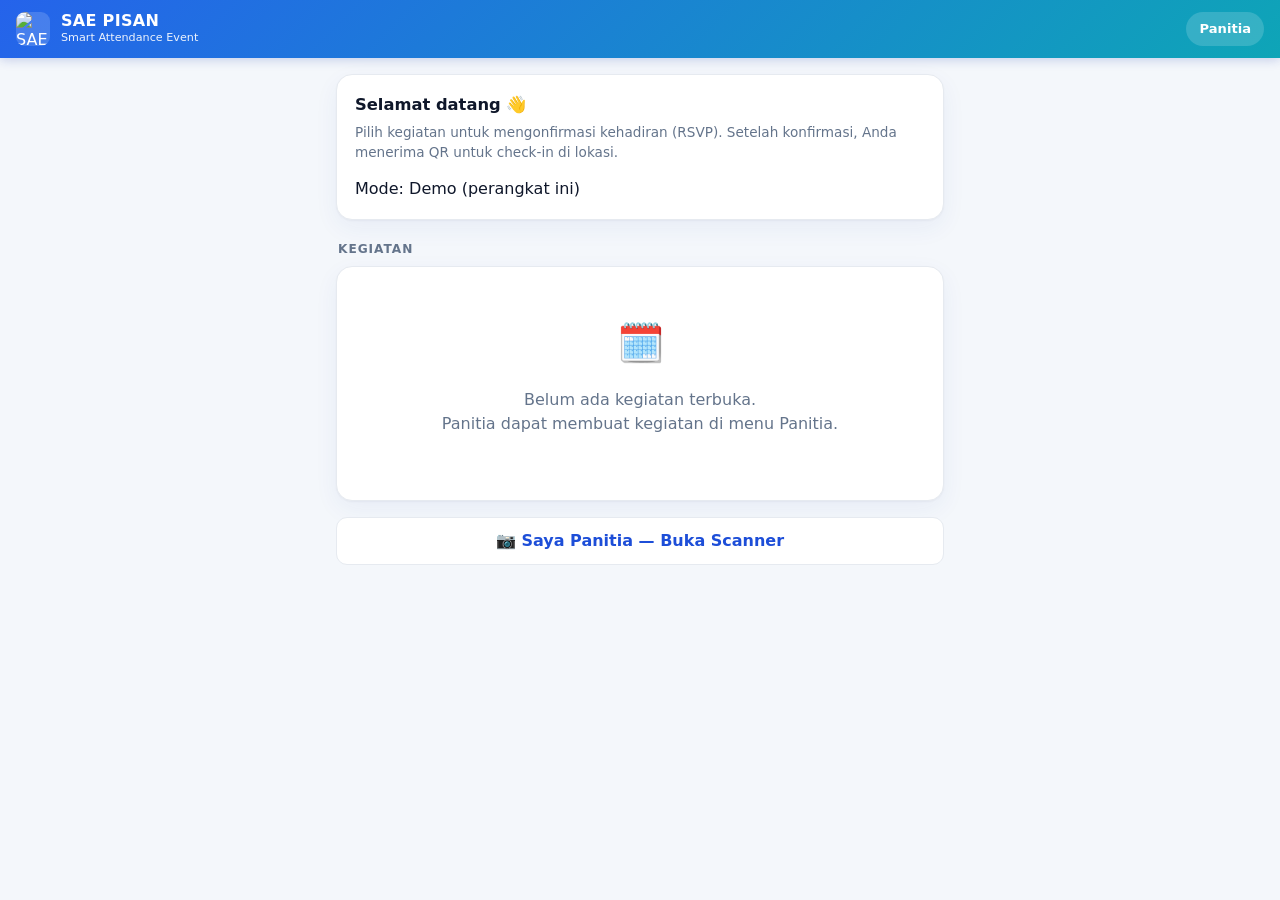
==== index.html @ bbe564cb "Add files via upload" ====
<!DOCTYPE html>
<html lang="id">
<head>
  <meta charset="UTF-8" />
  <meta name="viewport" content="width=device-width, initial-scale=1, viewport-fit=cover" />
  <title>SAE PISAN — Konfirmasi Kehadiran</title>
  <meta name="description" content="SAE PISAN — Smart Attendance Event. Konfirmasi kehadiran & QR peserta." />
  <meta name="theme-color" content="#2563eb" />
  <link rel="manifest" href="./manifest.json" />
  <link rel="icon" href="./icons/icon.svg" type="image/svg+xml" />
  <link rel="apple-touch-icon" href="./icons/icon-192.png" />
  <link rel="stylesheet" href="./styles.css" />
</head>
<body>
  <header class="appbar">
    <img src="./icons/icon.svg" alt="SAE PISAN" />
    <div>
      <div class="t">SAE PISAN</div>
      <div class="s">Smart Attendance Event</div>
    </div>
    <div class="spacer"></div>
    <a class="link" href="./admin.html">Panitia</a>
  </header>

  <main class="wrap" id="app" style="padding:16px 16px 40px"><!-- diisi oleh skrip --></main>

  <script src="./app.js"></script>
  <script src="./qr.js"></script>
  <script>
  (async function () {
    SAE.registerSW();
    const app = document.getElementById('app');
    const ticket = SAE.param('ticket');
    const rsvpId = SAE.param('rsvp') || SAE.param('id');

    if (ticket) return renderTicket(ticket);
    if (rsvpId) return renderRsvp(rsvpId);
    return renderLanding();

    /* --------------------------- LANDING --------------------------- */
    async function renderLanding() {
      let events = [];
      try { events = await SAE.listEvents(); } catch (e) { /* offline */ }
      const list = events.length
        ? events.map((e) => `
            <a class="event-item" href="?rsvp=${encodeURIComponent(e.id)}" style="text-decoration:none;color:inherit">
              <div class="ico">${iconFor(e.jenis)}</div>
              <div class="meta">
                <div class="t">${SAE.esc(e.nama)}</div>
                <div class="d">${SAE.esc(e.tanggal || '')} ${e.lokasi ? '· ' + SAE.esc(e.lokasi) : ''}</div>
              </div>
              <span class="chip">RSVP →</span>
            </a>`).join('')
        : `<div class="empty"><div class="ico">🗓️</div><p>Belum ada kegiatan terbuka.<br/>Panitia dapat membuat kegiatan di menu Panitia.</p></div>`;

      app.innerHTML = `
        <div class="card">
          <h2>Selamat datang 👋</h2>
          <p class="hint">Pilih kegiatan untuk mengonfirmasi kehadiran (RSVP). Setelah konfirmasi, Anda menerima QR untuk check-in di lokasi.</p>
          <span class="mode-pill" style="color:var(--teal-700);background:var(--teal-50)">Mode: ${SAE.modeLabel()}</span>
        </div>
        <div class="section-title">Kegiatan</div>
        <div class="card">${list}</div>
        <div class="btn-row">
          <a class="btn ghost block" href="./checkin.html">📷 Saya Panitia — Buka Scanner</a>
        </div>`;
    }

    /* ----------------------------- RSVP ---------------------------- */
    async function renderRsvp(eventId) {
      let ev = null;
      try { ev = await SAE.getEvent(eventId); } catch (e) { /* ignore */ }
      if (!ev) {
        app.innerHTML = errorCard('Kegiatan tidak ditemukan',
          'Tautan undangan mungkin keliru atau kegiatan sudah dihapus.');
        return;
      }
      app.innerHTML = `
        <div class="card">
          <span class="chip">${iconFor(ev.jenis)} ${SAE.esc(ev.jenis || 'Kegiatan')}</span>
          <h2 style="margin-top:10px">${SAE.esc(ev.nama)}</h2>
          <div class="kv"><span class="k">No. Surat</span><span class="v">${SAE.esc(ev.nomorSurat || '-')}</span></div>
          <div class="kv"><span class="k">Tanggal</span><span class="v">${SAE.esc(ev.tanggal || '-')} ${SAE.esc(ev.waktu || '')}</span></div>
          <div class="kv"><span class="k">Lokasi</span><span class="v">${SAE.esc(ev.lokasi || '-')}</span></div>
          <div class="mt"><button class="btn ghost sm" id="viewPdf">📄 Lihat Surat Undangan</button></div>
        </div>
        <div class="card">
          <h2>Konfirmasi Kehadiran</h2>
          <p class="hint">Isi data berikut. Wajib diisi bertanda <span class="req">*</span>.</p>
          <form id="rsvpForm">
            <div class="field"><label>Nama Lengkap <span class="req">*</span></label><input name="nama" required autocomplete="name" /></div>
            <div class="row">
              <div class="field"><label>NIP / NIK</label><input name="nipNik" inputmode="numeric" autocomplete="off" /></div>
              <div class="field"><label>Jabatan</label><input name="jabatan" /></div>
            </div>
            <div class="field"><label>Instansi <span class="req">*</span></label><input name="instansi" required /></div>
            <div class="row">
              <div class="field"><label>Nomor WhatsApp <span class="req">*</span></label><input name="wa" inputmode="tel" placeholder="0812xxxxxxxx" required /></div>
              <div class="field"><label>Email</label><input name="email" type="email" inputmode="email" placeholder="nama@email.com" /></div>
            </div>
            <div class="field">
              <label>Bersedia Hadir? <span class="req">*</span></label>
              <select name="bersedia"><option value="Ya">✅ Ya, saya hadir</option><option value="Tidak">❌ Tidak dapat hadir</option></select>
            </div>
            <button class="btn block lg" type="submit">Kirim Konfirmasi</button>
          </form>
        </div>`;

      // Tombol lihat surat: pakai link eksternal atau berkas lokal (IndexedDB).
      (async () => {
        const btn = document.getElementById('viewPdf');
        if (!btn) return;
        const url = await SAE.pdfViewUrl(ev);
        if (!url) { btn.parentElement.remove(); return; }
        btn.addEventListener('click', () => window.open(url, '_blank', 'noopener'));
      })();

      document.getElementById('rsvpForm').addEventListener('submit', async (e) => {
        e.preventDefault();
        const btn = e.target.querySelector('button[type=submit]');
        const data = Object.fromEntries(new FormData(e.target).entries());
        if (!data.nama.trim() || !data.instansi.trim() || !data.wa.trim()) {
          return SAE.toast('Lengkapi data wajib.', 'error');
        }
        btn.disabled = true; btn.textContent = 'Mengirim…';
        try {
          const part = await SAE.rsvp(eventId, data);
          if (data.bersedia === 'Tidak') {
            app.innerHTML = `<div class="card center">
              <div style="font-size:46px">🙏</div>
              <h2>Terima kasih</h2>
              <p class="hint">Konfirmasi <b>tidak hadir</b> Anda sudah tercatat.</p>
              <a class="btn ghost" href="./index.html">Kembali</a></div>`;
            return;
          }
          // tampilkan tiket QR + opsi kirim WA/email
          location.replace('?ticket=' + encodeURIComponent(part.id) + '&new=1');
        } catch (err) {
          SAE.toast(err.message || 'Gagal mengirim.', 'error');
          btn.disabled = false; btn.textContent = 'Kirim Konfirmasi';
        }
      });
    }

    /* ---------------------------- TICKET --------------------------- */
    async function renderTicket(partId) {
      let part = null, ev = null;
      try {
        part = await SAE.getParticipant(partId);
        if (part) ev = await SAE.getEvent(part.eventId);
      } catch (e) { /* ignore */ }
      if (!part) {
        app.innerHTML = errorCard('Tiket tidak ditemukan', 'Pastikan tautan/QR yang dibuka benar.');
        return;
      }
      const isNew = SAE.param('new');
      app.innerHTML = `
        ${isNew ? '<div class="banner info">✅ Konfirmasi berhasil! Simpan QR di bawah dan tunjukkan saat check-in.</div>' : ''}
        <div class="card ticket">
          <span class="chip green">QR PESERTA — VALID</span>
          <div class="qrbox mt" id="qr" style="border:none;background:transparent"></div>
          <div class="name">${SAE.esc(part.nama)}</div>
          <div class="id">${SAE.esc(part.id)}</div>
          ${ev ? `<div class="muted" style="margin-top:8px">${SAE.esc(ev.nama)}<br/>${SAE.esc(ev.tanggal || '')} · ${SAE.esc(ev.lokasi || '')}</div>` : ''}
        </div>
        <div class="card">
          <div class="kv"><span class="k">Instansi</span><span class="v">${SAE.esc(part.instansi || '-')}</span></div>
          <div class="kv"><span class="k">Status</span><span class="v">${part.checkIn ? (part.checkOut ? 'Selesai (check-out)' : 'Sudah check-in') : 'Belum check-in'}</span></div>
          <div class="btn-row mt">
            <button class="btn green sm" id="dl">⬇️ Unduh QR</button>
            ${part.wa ? `<a class="btn sm" id="wa">📲 Kirim via WhatsApp</a>` : ''}
            ${part.email ? `<a class="btn ghost sm" id="mail">✉️ Kirim via Email</a>` : ''}
          </div>
          <p class="hint mt">Tip: tambahkan halaman ini ke layar utama / screenshot QR agar mudah ditunjukkan saat check-in.</p>
        </div>
        ${ev && (ev.materiUrl || ev.notulensiUrl || ev.laporan) ? `
        <div class="card">
          <h2 style="margin:0 0 8px">📚 Materi &amp; Notulensi</h2>
          ${ev.laporan ? `<p class="muted" style="font-size:.9rem;white-space:pre-line">${SAE.esc(ev.laporan)}</p>` : ''}
          <div class="btn-row">
            ${ev.materiUrl ? `<a class="btn sm" href="${SAE.esc(ev.materiUrl)}" target="_blank" rel="noopener">📎 Materi Kegiatan</a>` : ''}
            ${ev.notulensiUrl ? `<a class="btn ghost sm" href="${SAE.esc(ev.notulensiUrl)}" target="_blank" rel="noopener">📝 Notulensi</a>` : ''}
          </div>
        </div>` : ''}`;

      const qrEl = document.getElementById('qr');
      await SAEQR.render(qrEl, SAE.qrPayload(part), 230);
      document.getElementById('dl').addEventListener('click', () => {
        const url = SAEQR.toDataUrl(qrEl);
        const a = document.createElement('a'); a.href = url; a.download = 'qr-' + part.id + '.png';
        document.body.appendChild(a); a.click(); a.remove();
      });
      const wa = document.getElementById('wa'); if (wa) wa.href = SAE.waLink(part, ev);
      const mail = document.getElementById('mail'); if (mail) mail.href = SAE.mailLink(part, ev);
    }

    /* ---------------------------- helpers -------------------------- */
    function iconFor(jenis) {
      const m = { Rapat: '📊', Rakor: '📊', Bimtek: '🎓', Sosialisasi: '📣', FGD: '💬', Workshop: '🛠️', Pelatihan: '🎓' };
      return m[jenis] || '🗓️';
    }
    function errorCard(title, msg) {
      return `<div class="card center"><div style="font-size:46px">⚠️</div><h2>${SAE.esc(title)}</h2><p class="hint">${SAE.esc(msg)}</p><a class="btn ghost" href="./index.html">Kembali</a></div>`;
    }
  })();
  </script>
</body>
</html>
---- styles.css ----
/* SAE PISAN — styles.css */
:root {
  --blue: #2563eb;
  --blue-600: #1d4ed8;
  --blue-50: #eff6ff;
  --teal: #0ea5b7;
  --cyan: #22d3ee;
  --ink: #0f172a;
  --slate: #334155;
  --muted: #64748b;
  --line: #e6eaf0;
  --bg: #f4f7fb;
  --card: #ffffff;
  --green: #16a34a;
  --green-bg: #dcfce7;
  --amber: #d97706;
  --amber-bg: #fef3c7;
  --red: #dc2626;
  --red-bg: #fee2e2;
  --radius: 16px;
  --shadow: 0 1px 2px rgba(15,23,42,.04), 0 8px 24px rgba(30,64,175,.06);
  --sidebar: 248px;
}
* { box-sizing: border-box; }
html, body { margin: 0; padding: 0; }
body {
  font-family: system-ui, -apple-system, "Segoe UI", Roboto, "Helvetica Neue", Arial, sans-serif;
  background: var(--bg); color: var(--ink); line-height: 1.5; -webkit-font-smoothing: antialiased;
}
a { color: var(--blue-600); }

/* ============================= app shell ============================= */
.app { display: flex; min-height: 100vh; }
.sidebar {
  width: var(--sidebar); flex: 0 0 var(--sidebar); background: #fff;
  border-right: 1px solid var(--line); padding: 20px 14px; position: sticky; top: 0; height: 100vh;
  display: flex; flex-direction: column; gap: 6px; overflow-y: auto;
}
.brand { display: flex; align-items: center; gap: 11px; padding: 4px 8px 18px; }
.brand img { width: 40px; height: 40px; border-radius: 11px; }
.brand .bt { font-weight: 800; font-size: 1.15rem; letter-spacing: .3px; line-height: 1; }
.brand .bs { font-size: .68rem; color: var(--muted); font-weight: 600; }
.navlink {
  display: flex; align-items: center; gap: 12px; padding: 11px 14px; border-radius: 11px;
  color: var(--slate); text-decoration: none; font-weight: 600; font-size: .92rem; cursor: pointer; border: none; background: none; width: 100%; text-align: left;
}
.navlink .i { width: 20px; text-align: center; font-size: 1.05rem; }
.navlink:hover { background: var(--blue-50); color: var(--blue-600); }
.navlink.active { background: linear-gradient(135deg, var(--blue), var(--teal)); color: #fff; box-shadow: 0 6px 16px rgba(37,99,235,.28); }
.sidebar .quote {
  margin-top: auto; background: var(--blue-50); border: 1px solid #dbeafe; border-radius: 14px;
  padding: 14px; font-size: .82rem; color: var(--slate); font-style: italic;
}
.sidebar .quote b { color: var(--blue-600); font-style: normal; }

.main { flex: 1; min-width: 0; padding: 22px 26px 110px; }
@media (max-width: 980px) {
  .sidebar { display: none; }
  .main { padding: 0 14px 92px; }
}

/* ============================= topbar (mobile) ====================== */
.appbar {
  display: flex; align-items: center; gap: 11px; position: sticky; top: 0; z-index: 20;
  background: linear-gradient(135deg, var(--blue), var(--teal)); color: #fff; padding: 12px 16px;
  box-shadow: 0 2px 10px rgba(30,64,175,.22);
}
.appbar img { width: 34px; height: 34px; border-radius: 9px; background: rgba(255,255,255,.16); }
.appbar .t { font-weight: 800; letter-spacing: .3px; line-height: 1.1; }
.appbar .s { font-size: .7rem; opacity: .92; }
.appbar .spacer { flex: 1; }
.appbar a.link { color: #fff; text-decoration: none; font-size: .82rem; font-weight: 700; background: rgba(255,255,255,.16); padding: 7px 13px; border-radius: 999px; }
.topbar { display: none; }
@media (max-width: 980px) {
  .topbar {
    display: flex; align-items: center; gap: 10px; position: sticky; top: 0; z-index: 20;
    background: linear-gradient(135deg, var(--blue), var(--teal)); color: #fff; padding: 12px 14px;
    margin: 0 -14px 14px; box-shadow: 0 2px 10px rgba(30,64,175,.2);
  }
  .topbar img { width: 30px; height: 30px; border-radius: 8px; background: rgba(255,255,255,.15); }
  .topbar .t { font-weight: 800; letter-spacing: .3px; }
  .topbar .s { font-size: .68rem; opacity: .9; }
}

/* ============================= hero ================================= */
.hero {
  position: relative; overflow: hidden; border-radius: var(--radius);
  background: linear-gradient(120deg, #ffffff 60%, #e0f2fe 100%);
  border: 1px solid var(--line); padding: 22px 24px; margin-bottom: 18px; box-shadow: var(--shadow);
}
.hero h1 { margin: 0; font-size: 1.9rem; font-weight: 800; color: var(--ink); letter-spacing: .5px; }
.hero .h-sub { color: var(--blue-600); font-weight: 700; font-size: 1.05rem; }
.hero .h-desc { color: var(--slate); font-size: .9rem; margin-top: 4px; }
.hero .h-quote { color: var(--muted); font-style: italic; font-size: .86rem; margin-top: 6px; }
.hero .h-art { position: absolute; right: 18px; top: 50%; transform: translateY(-50%); width: 120px; opacity: .9; }
@media (max-width: 640px) { .hero h1 { font-size: 1.5rem; } .hero .h-art { display: none; } }

/* ============================= stat cards =========================== */
.stat-grid { display: grid; grid-template-columns: repeat(4, 1fr); gap: 14px; margin-bottom: 16px; }
@media (max-width: 980px) { .stat-grid { grid-template-columns: repeat(2, 1fr); } }
.stat {
  background: var(--card); border: 1px solid var(--line); border-radius: var(--radius);
  padding: 16px 18px; box-shadow: var(--shadow); display: flex; align-items: center; gap: 14px;
}
.stat .ic { width: 46px; height: 46px; border-radius: 13px; display: grid; place-items: center; font-size: 22px; flex: 0 0 auto; }
.stat .ic.b { background: #dbeafe; } .stat .ic.g { background: #dcfce7; } .stat .ic.a { background: #fef3c7; } .stat .ic.p { background: #ede9fe; }
.stat .lbl { font-size: .78rem; color: var(--muted); font-weight: 600; }
.stat .num { font-size: 1.7rem; font-weight: 800; line-height: 1.05; }
.stat .sub { font-size: .72rem; color: var(--muted); margin-top: 2px; }

/* ============================= grids/cards ========================= */
.grid-2 { display: grid; grid-template-columns: 1.4fr 1fr; gap: 16px; margin-bottom: 16px; }
.grid-2.even { grid-template-columns: 1fr 1fr; }
@media (max-width: 980px) { .grid-2, .grid-2.even { grid-template-columns: 1fr; } }
.card { background: var(--card); border: 1px solid var(--line); border-radius: var(--radius); padding: 18px; box-shadow: var(--shadow); margin-bottom: 16px; }
.card h2 { margin: 0 0 4px; font-size: 1.02rem; }
.card .hint { color: var(--muted); font-size: .85rem; margin: 0 0 14px; }
.card-head { display: flex; align-items: center; justify-content: space-between; margin-bottom: 12px; }
.card-head h2 { margin: 0; font-size: 1rem; }
.section-title { font-size: .76rem; text-transform: uppercase; letter-spacing: .08em; color: var(--muted); font-weight: 700; margin: 20px 2px 8px; }

/* chart areas */
.chart-wrap { position: relative; height: 240px; }
.legend { display: flex; flex-direction: column; gap: 10px; }
.legend .li { display: flex; align-items: center; gap: 10px; font-size: .88rem; }
.legend .dot { width: 11px; height: 11px; border-radius: 50%; flex: 0 0 auto; }
.legend .nm { flex: 1; color: var(--slate); }
.legend .vl { font-weight: 700; }
.donut-wrap { display: grid; grid-template-columns: 150px 1fr; gap: 16px; align-items: center; }
@media (max-width: 420px) { .donut-wrap { grid-template-columns: 120px 1fr; } }

/* ============================= forms =============================== */
.field { margin-bottom: 14px; }
.field label { display: block; font-size: .82rem; font-weight: 600; color: var(--slate); margin-bottom: 6px; }
.field .req { color: var(--red); }
input, select, textarea {
  width: 100%; font: inherit; color: var(--ink); padding: 11px 12px; border: 1px solid var(--line);
  border-radius: 10px; background: #fff; outline: none; transition: border-color .15s, box-shadow .15s;
}
input:focus, select:focus, textarea:focus { border-color: var(--blue); box-shadow: 0 0 0 3px rgba(37,99,235,.14); }
textarea { resize: vertical; min-height: 84px; }
.row { display: grid; grid-template-columns: 1fr 1fr; gap: 12px; }
@media (max-width: 480px) { .row { grid-template-columns: 1fr; } }
.checkbox { display: flex; align-items: center; gap: 9px; }
.checkbox input { width: auto; } .checkbox label { margin: 0; }

/* ============================= buttons ============================= */
.btn { display: inline-flex; align-items: center; justify-content: center; gap: 8px; font: inherit; font-weight: 700; cursor: pointer; padding: 11px 18px; border-radius: 11px; border: 1px solid transparent; background: var(--blue); color: #fff; text-decoration: none; transition: filter .15s, transform .05s; }
.btn:hover { filter: brightness(1.06); } .btn:active { transform: translateY(1px); }
.btn.block { width: 100%; } .btn.lg { padding: 14px 20px; font-size: 1.02rem; }
.btn.ghost { background: #fff; color: var(--blue-600); border-color: var(--line); }
.btn.ghost:hover { background: var(--blue-50); }
.btn.green { background: var(--green); } .btn.danger { background: var(--red); }
.btn.teal { background: var(--teal); }
.btn.sm { padding: 8px 12px; font-size: .82rem; border-radius: 9px; }
.btn[disabled] { opacity: .55; cursor: not-allowed; }
.btn-row { display: flex; flex-wrap: wrap; gap: 10px; }

/* ============================= chips/tables ======================= */
.chip { display: inline-flex; align-items: center; gap: 6px; font-size: .72rem; font-weight: 700; padding: 4px 10px; border-radius: 999px; background: var(--blue-50); color: var(--blue-600); }
.chip.green { background: var(--green-bg); color: var(--green); }
.chip.red { background: var(--red-bg); color: var(--red); }
.chip.amber { background: var(--amber-bg); color: var(--amber); }
.chip.gray { background: #f1f5f9; color: var(--muted); }
.table-wrap { overflow-x: auto; border: 1px solid var(--line); border-radius: var(--radius); }
table { width: 100%; border-collapse: collapse; font-size: .85rem; background: #fff; }
th, td { padding: 10px 12px; text-align: left; border-bottom: 1px solid var(--line); white-space: nowrap; }
th { background: #f8fafc; font-size: .72rem; text-transform: uppercase; letter-spacing: .04em; color: var(--muted); }
tr:last-child td { border-bottom: none; }
td .mono, .mono { font-family: ui-monospace, SFMono-Regular, Menlo, monospace; font-size: .8rem; }
.bar { height: 8px; border-radius: 6px; background: #eef2f7; overflow: hidden; min-width: 80px; }
.bar > span { display: block; height: 100%; border-radius: 6px; background: linear-gradient(90deg, var(--blue), var(--teal)); }

/* ============================= activity =========================== */
.feed { display: flex; flex-direction: column; }
.feed .it { display: flex; align-items: center; gap: 12px; padding: 11px 0; border-bottom: 1px solid var(--line); }
.feed .it:last-child { border-bottom: none; }
.feed .av { width: 36px; height: 36px; border-radius: 10px; display: grid; place-items: center; font-size: 16px; flex: 0 0 auto; }
.feed .av.g { background: var(--green-bg); } .feed .av.b { background: #dbeafe; } .feed .av.a { background: var(--amber-bg); }
.feed .tx { flex: 1; min-width: 0; } .feed .tx .t1 { font-weight: 600; font-size: .9rem; } .feed .tx .t2 { font-size: .76rem; color: var(--muted); }

/* event list */
.event-item { display: flex; align-items: center; gap: 12px; padding: 12px 0; border-bottom: 1px solid var(--line); }
.event-item:last-child { border-bottom: none; }
.event-item .ico { width: 42px; height: 42px; border-radius: 11px; background: var(--blue-50); color: var(--blue); display: grid; place-items: center; font-size: 20px; flex: 0 0 auto; }
.event-item .meta { flex: 1; min-width: 0; } .event-item .meta .t { font-weight: 700; } .event-item .meta .d { font-size: .8rem; color: var(--muted); overflow: hidden; text-overflow: ellipsis; }

/* ============================= QR / ticket / scanner ============== */
.qrbox { display: grid; place-items: center; padding: 16px; background: #fff; border-radius: var(--radius); border: 1px solid var(--line); }
.qrbox canvas, .qrbox img { display: block; }
.ticket { text-align: center; border: 2px dashed var(--blue); border-radius: var(--radius); padding: 20px; background: linear-gradient(180deg, #fff, var(--blue-50)); }
.ticket .name { font-size: 1.3rem; font-weight: 800; margin-top: 12px; }
.ticket .id { font-family: ui-monospace, monospace; color: var(--muted); margin-top: 2px; }
#reader { width: 100%; border-radius: var(--radius); overflow: hidden; background: #000; min-height: 280px; }
.scan-result { border-radius: var(--radius); padding: 22px; text-align: center; margin-top: 16px; color: #fff; animation: pop .25s ease; }
@keyframes pop { from { transform: scale(.96); opacity:.6; } to { transform: scale(1); opacity: 1; } }
.scan-result.ok { background: linear-gradient(135deg, #15803d, #16a34a); }
.scan-result.out { background: linear-gradient(135deg, #b45309, #d97706); }
.scan-result.err { background: linear-gradient(135deg, #b91c1c, #dc2626); }
.scan-result .big { font-size: 1.5rem; font-weight: 800; } .scan-result .sub { opacity: .95; margin-top: 6px; }
.scan-result .time { font-size: 2rem; font-weight: 800; margin-top: 8px; letter-spacing: 1px; }

/* ============================= misc =============================== */
.kv { display: flex; justify-content: space-between; gap: 12px; padding: 7px 0; border-bottom: 1px dashed var(--line); font-size: .9rem; }
.kv:last-child { border-bottom: none; } .kv .k { color: var(--muted); } .kv .v { font-weight: 600; text-align: right; }
.banner { padding: 12px 14px; border-radius: 11px; font-size: .85rem; font-weight: 500; margin: 12px 0; }
.banner.info { background: var(--blue-50); color: var(--blue-600); border: 1px solid #bfdbfe; }
.banner.warn { background: var(--amber-bg); color: var(--amber); border: 1px solid #fde68a; }
.empty { text-align: center; color: var(--muted); padding: 30px 16px; } .empty .ico { font-size: 38px; }
.muted { color: var(--muted); } .center { text-align: center; } .mt { margin-top: 14px; } .hide { display: none !important; }
.wrap { max-width: 640px; margin: 0 auto; }

#sae-toast { position: fixed; left: 0; right: 0; bottom: 78px; display: flex; flex-direction: column; align-items: center; gap: 8px; z-index: 60; pointer-events: none; padding: 0 16px; }
.toast { background: var(--ink); color: #fff; padding: 11px 16px; border-radius: 999px; font-size: .86rem; font-weight: 600; box-shadow: var(--shadow); opacity: 0; transform: translateY(10px); transition: opacity .25s, transform .25s; max-width: 92vw; }
.toast.show { opacity: 1; transform: translateY(0); } .toast.success { background: var(--green); } .toast.error { background: var(--red); }

/* modal */
.modal { position: fixed; inset: 0; z-index: 50; background: rgba(15,23,42,.55); display: grid; place-items: center; padding: 18px; }

/* ============================= bottom tabs (mobile) ============== */
.tabbar { display: none; }
@media (max-width: 980px) {
  .tabbar { display: flex; position: fixed; left: 0; right: 0; bottom: 0; z-index: 30; background: #fff; border-top: 1px solid var(--line); padding: 6px 2px env(safe-area-inset-bottom); }
  .tabbar a, .tabbar button { flex: 1; text-align: center; text-decoration: none; color: var(--muted); font-size: .66rem; font-weight: 600; padding: 6px 2px; display: grid; gap: 2px; background: none; border: none; cursor: pointer; }
  .tabbar .i { font-size: 19px; } .tabbar .active { color: var(--blue); }
}

@media print {
  .sidebar, .topbar, .tabbar, .btn, .btn-row, #sae-toast, .no-print { display: none !important; }
  .main { padding: 0; } body { background: #fff; } .card { box-shadow: none; border: none; }
}
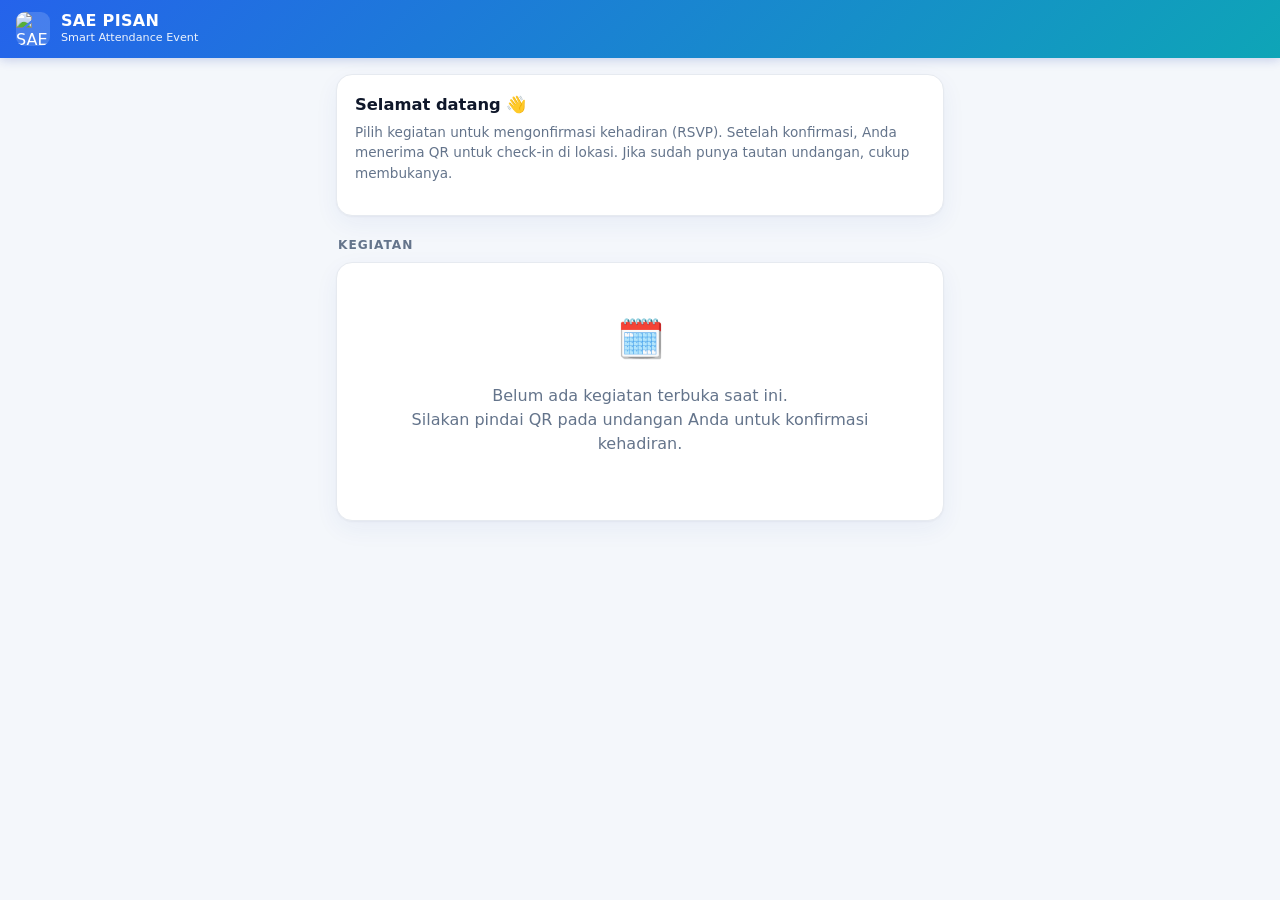
==== commit b3562d2a: "Add files via upload" ====
--- a/index.html
+++ b/index.html
@@ -19,7 +19,6 @@
       <div class="s">Smart Attendance Event</div>
     </div>
     <div class="spacer"></div>
-    <a class="link" href="./admin.html">Panitia</a>
   </header>
 
   <main class="wrap" id="app" style="padding:16px 16px 40px"><!-- diisi oleh skrip --></main>
@@ -51,19 +50,15 @@
               </div>
               <span class="chip">RSVP →</span>
             </a>`).join('')
-        : `<div class="empty"><div class="ico">🗓️</div><p>Belum ada kegiatan terbuka.<br/>Panitia dapat membuat kegiatan di menu Panitia.</p></div>`;
+        : `<div class="empty"><div class="ico">🗓️</div><p>Belum ada kegiatan terbuka saat ini.<br/>Silakan pindai QR pada undangan Anda untuk konfirmasi kehadiran.</p></div>`;
 
       app.innerHTML = `
         <div class="card">
           <h2>Selamat datang 👋</h2>
-          <p class="hint">Pilih kegiatan untuk mengonfirmasi kehadiran (RSVP). Setelah konfirmasi, Anda menerima QR untuk check-in di lokasi.</p>
-          <span class="mode-pill" style="color:var(--teal-700);background:var(--teal-50)">Mode: ${SAE.modeLabel()}</span>
+          <p class="hint">Pilih kegiatan untuk mengonfirmasi kehadiran (RSVP). Setelah konfirmasi, Anda menerima QR untuk check-in di lokasi. Jika sudah punya tautan undangan, cukup membukanya.</p>
         </div>
         <div class="section-title">Kegiatan</div>
-        <div class="card">${list}</div>
-        <div class="btn-row">
-          <a class="btn ghost block" href="./checkin.html">📷 Saya Panitia — Buka Scanner</a>
-        </div>`;
+        <div class="card">${list}</div>`;
     }
 
     /* ----------------------------- RSVP ---------------------------- */
@@ -173,6 +168,19 @@
           </div>
           <p class="hint mt">Tip: tambahkan halaman ini ke layar utama / screenshot QR agar mudah ditunjukkan saat check-in.</p>
         </div>
+        ${ev && part.checkIn ? `
+        <div class="card center">
+          <span class="chip green">🎓 e-SERTIFIKAT</span>
+          <p class="hint mt">Anda telah tercatat hadir. Unduh sertifikat kehadiran Anda.</p>
+          <div class="btn-row" style="justify-content:center">
+            <button class="btn sm" id="certDl">⬇️ Unduh Sertifikat</button>
+            <button class="btn ghost sm" id="certPrint">🖨️ Cetak / PDF</button>
+          </div>
+        </div>` : (ev ? `
+        <div class="card center">
+          <span class="chip gray">🎓 e-Sertifikat</span>
+          <p class="hint mt">Sertifikat kehadiran tersedia <b>setelah Anda check-in</b> di lokasi kegiatan.</p>
+        </div>` : '')}
         ${ev && (ev.materiUrl || ev.notulensiUrl || ev.laporan) ? `
         <div class="card">
           <h2 style="margin:0 0 8px">📚 Materi &amp; Notulensi</h2>
@@ -192,6 +200,8 @@
       });
       const wa = document.getElementById('wa'); if (wa) wa.href = SAE.waLink(part, ev);
       const mail = document.getElementById('mail'); if (mail) mail.href = SAE.mailLink(part, ev);
+      const cDl = document.getElementById('certDl'); if (cDl) cDl.addEventListener('click', () => SAE.downloadCertificate(ev, part));
+      const cPr = document.getElementById('certPrint'); if (cPr) cPr.addEventListener('click', () => SAE.printCertificate(ev, part));
     }
 
     /* ---------------------------- helpers -------------------------- */
